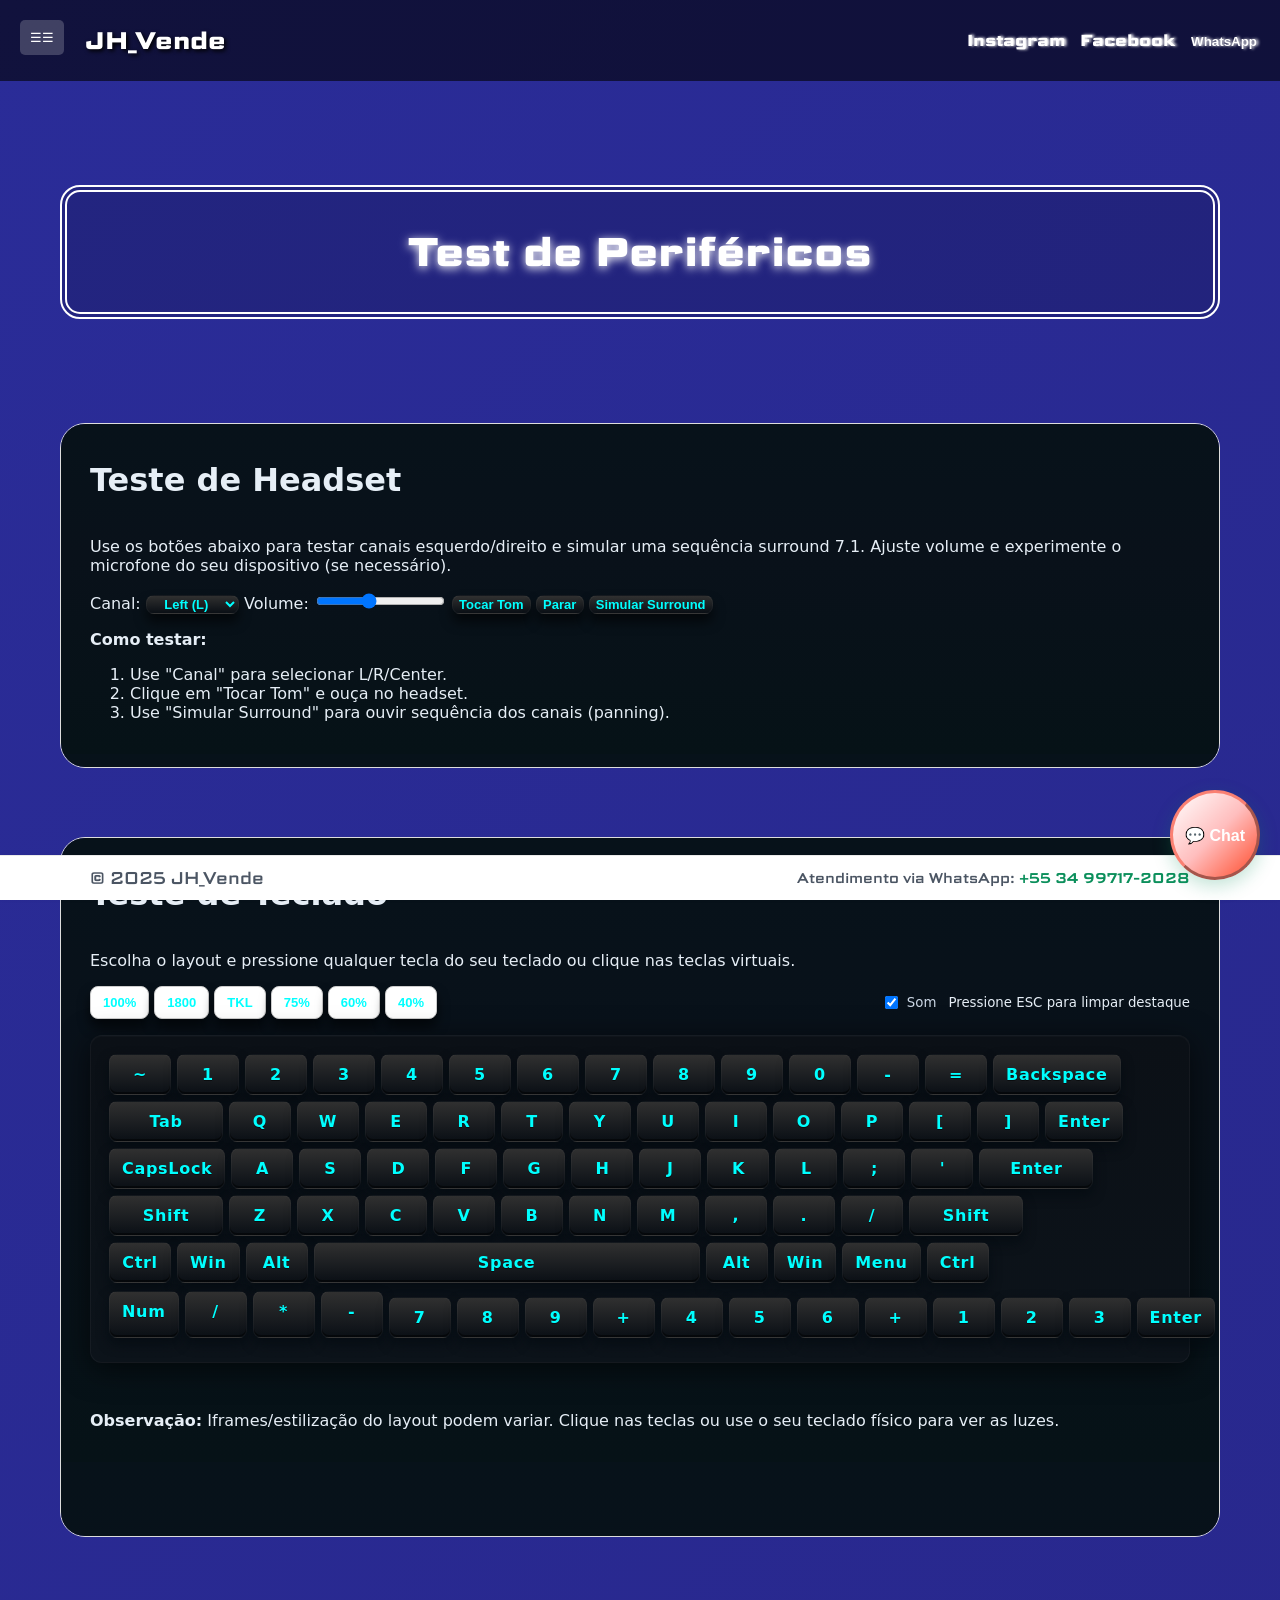
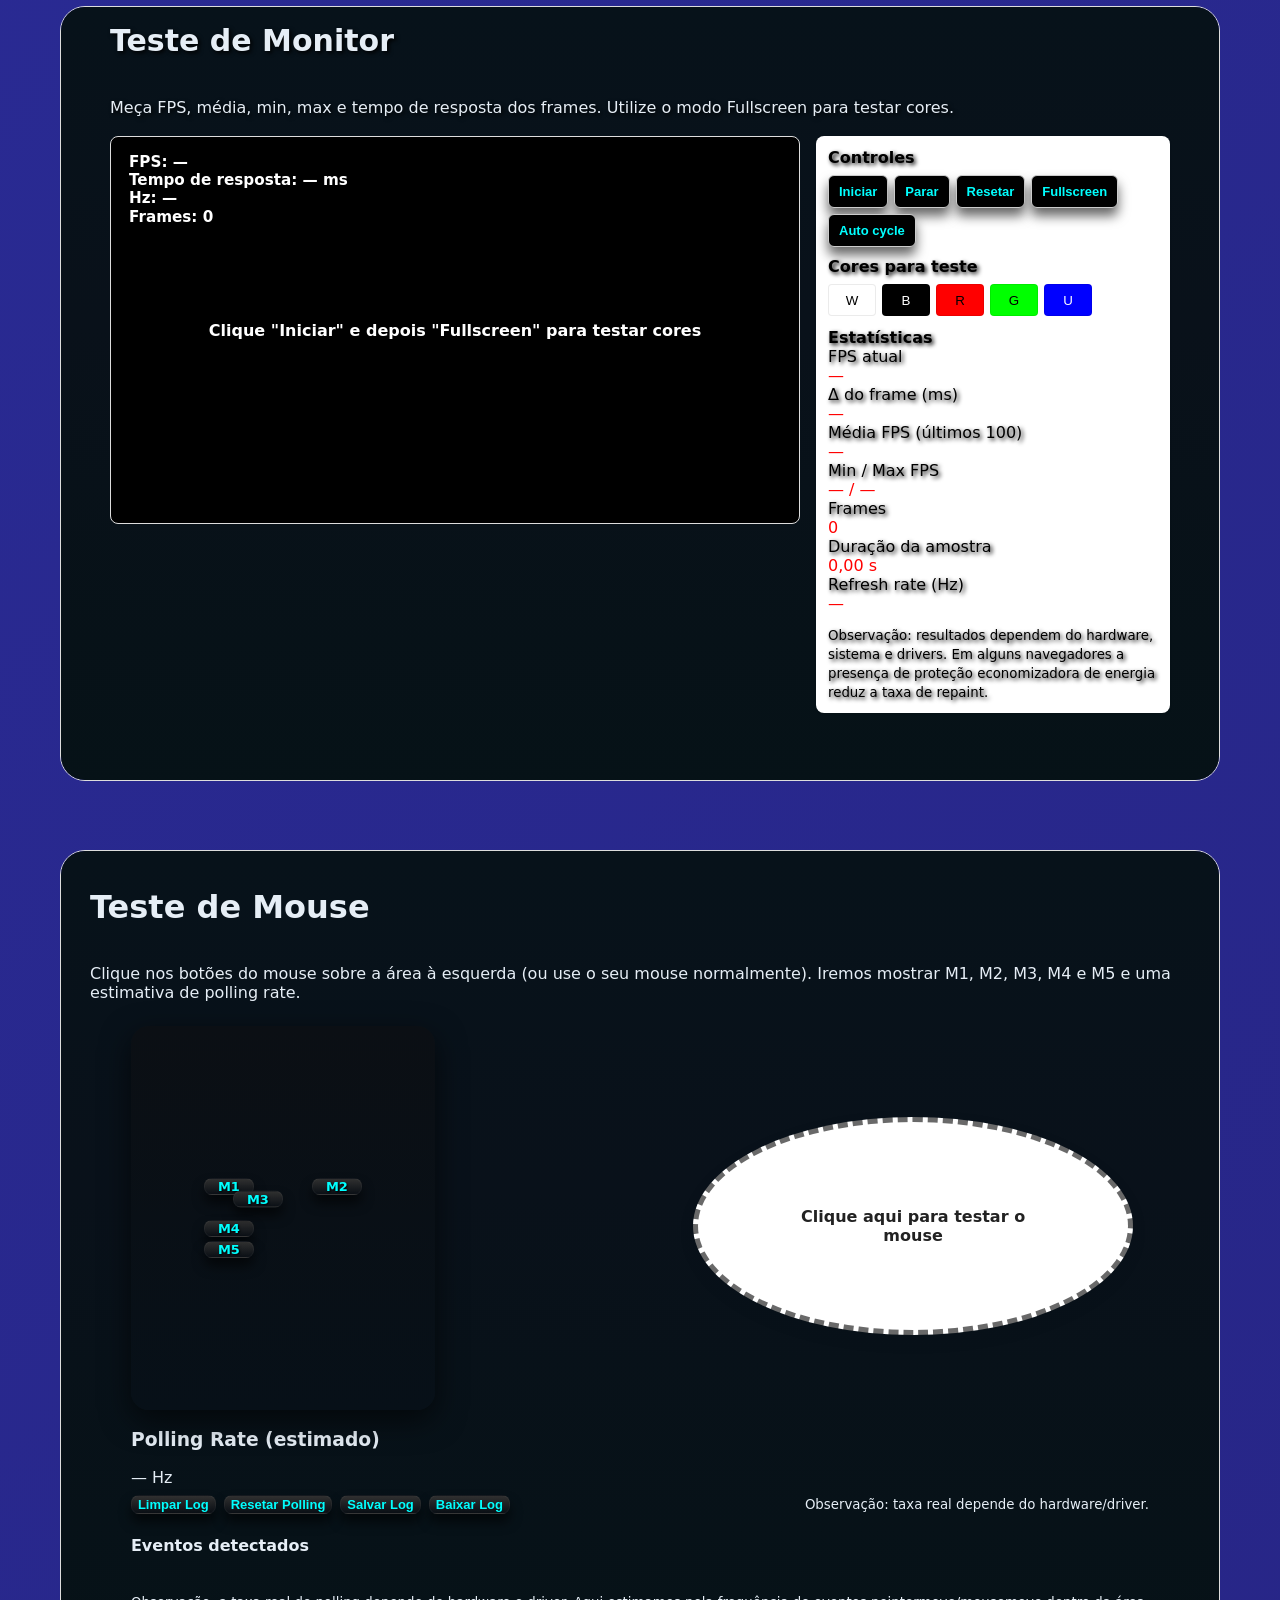
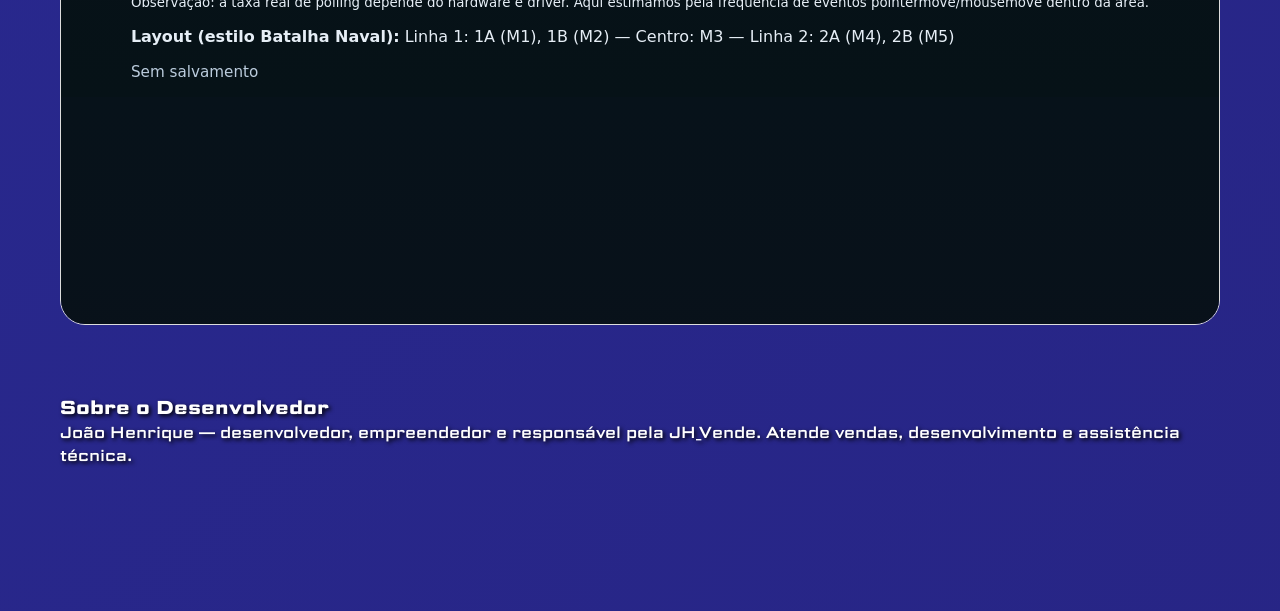
==== HardwareTestPage.html @ 55495785 "Add files via upload" ====
<!DOCTYPE html>
<html lang="pt-BR">
<head>
  <meta charset="UTF-8" />
  <meta name="viewport" content="width=device-width, initial-scale=1" />
  <title>JH_Vende - Serviços</title>
  <link rel="stylesheet" href="styles.css" />
  <link rel="preconnect" href="https://fonts.googleapis.com">
  <link rel="preconnect" href="https://fonts.gstatic.com" crossorigin>
  <link href="https://fonts.googleapis.com/css2?family=Nabla&family=Science+Gothic&display=swap" rel="stylesheet">
</head>

<body>
  <header class="header"> 
    <div class="logo">JH_Vende</div>
    <nav class="socials">
      <a href="https://www.instagram.com/jh_vende/" target="_blank">Instagram</a>
      <a href="https://facebook.com" target="_blank">Facebook</a>
      <button id="whatsappBtn">WhatsApp</button>
    </nav>
  </header>  
  <!-- ========================================================================= -->
  <button id="toggleSidebar" class="toggle">☰☰</button>

  <nav id="sidebar" class="sidebar">
    <ul>
      <li><a href="index.html">&#127911 Catálogo de Produtos</a></li>
      <li><a href="HardwareTestPage.html">&#128260 Recarregar Página</a></li>
    </ul>
  </nav>
  <!-- ========================================================================= -->
  <main class="container">
    <section aria-label="Redes sociais">
          <br><br>
          <h1 class="h1Title">Test de Periféricos</h1>
          <br><br>
        <div>
          <iframe 
            class="embed"
            src="headset-test.html" 
            title="Instagram JH_Vende" 
            loading="lazy" 
            sandbox="allow-scripts allow-same-origin allow-popups" 
            style="width:100%;height:345px;border:1px solid #ddd;">
          </iframe>
          <br><br><br>  
        </div>

        <div>
          <iframe 
            class="embed"
            src="keyboard-test.html" 
            title="Facebook João Henrique" 
            loading="lazy" 
            sandbox="allow-scripts allow-same-origin allow-popups" 
            style="width:100%;height:700px;border:1px solid #ddd;">
         </iframe>
          <br><br><br>  
        </div>

        <div>
          <iframe
            class="embed"
            src="monitor-test.html" 
            title="Twitter JH_Vende" 
            loading="lazy" 
            sandbox="allow-scripts allow-same-origin allow-popups" 
            style="width:100%;height:775px;border:1px solid #ddd; padding-bottom: auto;">
          </iframe>
        <br><br><br>  
        </div>

        <div>
          <iframe
            class="embed"
            src="mouse-test.html" 
            title="Twitter JH_Vende" 
            loading="lazy" 
            sandbox="allow-scripts allow-same-origin allow-popups" 
            style="width:100%;height:1075px;border:1px solid #ddd; padding-bottom: auto;">
          </iframe>
        <br><br><br>  
        </div>
              
      </div>
    </section>

    <section id="sobre" class="about">
      <h3>Sobre o Desenvolvedor</h3>
      <p>João Henrique — desenvolvedor, empreendedor e responsável pela JH_Vende. Atende vendas, desenvolvimento e assistência técnica.</p>
      <!-- ...existing profile / conteúdo adicional... -->
    </section>

    <!-- ...existing code (chat widget, modal, footer)... -->
  </main>

  <!-- ...existing code (chat widget, modal, footer)... -->
  <div id="aiChatWidget" class="ai-chat-widget">
    <button id="aiToggleBtn" class="ai-toggle-btn" aria-label="Abrir chat">💬 Chat</button>
    <div id="aiPanel" class="ai-panel" aria-hidden="true">
      <header class="ai-header">
        <strong>Assistente de Serviços</strong>
        <button id="aiCloseBtn" class="ai-close-btn" aria-label="Fechar">×</button>
      </header>
      <div id="aiMessages" class="ai-messages" role="log" aria-live="polite"></div>
      <footer class="ai-footer">
        <input id="aiInput" class="ai-input" type="text" placeholder="Pergunte sobre nossos serviços..." />
        <button id="aiSendBtn" class="ai-send-btn">Enviar</button>
      </footer>
    </div>
  </div>

  <div id="whatsappModal" class="modal">
    <div class="modal-content">
      <span class="close-btn" id="closeModal">&times;</span>
      <h2>Escolha o Contato</h2>
      <a href="https://wa.me/5534997172028" target="_blank" class="option-btn">Telefone Principal</a>
      <a href="https://wa.me/5534997172028" target="_blank" class="option-btn">Suporte de Compras</a>
      <a href="https://wa.me/5534997172028" target="_blank" class="option-btn">Acessoria e Negócios</a>
    </div>
  </div>

  <script src="script.js"></script>
  <footer class="site-footer" role="contentinfo">
    <div class="footer-inner">
      <p>© 2025 JH_Vende</p>
      <small>Atendimento via WhatsApp: <a href="https://wa.me/5534997172028" target="_blank">+55 34 99717-2028</a></small>
    </div>
  </footer>
</body>
</html>
---- styles.css ----
* {
  margin: 0;
  padding: 0;
  box-sizing: border-box;
}
body {
  color: #ffffff;
  text-shadow:black 2px 2px 4px;
  /* fundo animado aplicável a todas as páginas */
  background: linear-gradient(-45deg, #41e9ff, #2bf8ff, #241e72, #2a2c98);
  background-size: 620% 620%;
  animation: gradientBG 10s ease infinite;
  
  /* fonte externa vinda do google fonts */
  font-family: "Science Gothic", sans-serif;
} 
.h1Title{
  text-align: center;
  font-size: 40px;
  margin-top: 5%;
  margin-bottom: 5%;
  font-weight: bold;
  color: red;
  font-size: 40px;
  filter: saturate(0);
  filter: contrast(0);
  text-shadow: #000000 3px 3px 6px;
  animation: pss 2s forwards;
}
@keyframes pss {
  0%    {filter: contrast(0);filter: saturate(0);color: red;font-size: 0px;}
  12.5% {filter: saturate(0.25);color: orange;}
  25%   {filter: contrast(1);filter: saturate(0.50);color: yellow;}
  37.5% {filter: saturate(0.75);color: #0f0;font-size: 50px;rotate: 5deg;border-radius: 105%; border: 2px dotted rgb(0, 255, 255);}
  50%   {filter: saturate(1);color: blue;} 
  62.5% {color: indigo;border: 2px dashed rgb(238, 255, 0);}
  75%   {color: violet;}
  87.5% {color: purple;border: 3px solid rgb(212, 0, 255);}
  100%  {
          filter: contrast(0);
          filter: saturate(1);
          color: white; 
          background-color: rgba(0,0,0,0.15);
          text-shadow: white 0px 2px 10px; 
          border: 7px double rgb(255, 255, 255); 
          padding: 30px;
          border-radius: 20px;
        }
}
.divAvisos{
  text-align: center;
}
.desc{
  font-size: 15px;
  color:rgb(157, 250, 148);
  text-shadow:none;
  font-style: italic;
  border-radius: 10px;
  margin-top: 5%;
  padding:15px;
  margin-bottom: 5%;
  background-color: #1e3c72;
}
@keyframes gradientBG {
  0% {background-position:0% 50%;}
  50% {background-position:100% 50%;}
  100% {background-position:0% 50%;}
}
.header {
  display: flex;
  justify-content: space-between;
  align-items: center;
  padding: 23px;
  background: rgba(0,0,0,0.6);
  width: 100%;
  z-index: -1;
}
.logo {
  margin-left: 5%;
  font-weight: bold;
  font-size: 1.5rem;
  color: rgb(255, 255, 255);
}
.tabbleLis{
  padding: 20px;
  max-width: 200px;
  max-height: 200px;
  vertical-align: middle;
  text-align: center;
}
.tabbleLis2{
  padding: 25px;
  font-family: 'Lucida Sans', 'Lucida Sans Regular', 'Lucida Grande', 'Lucida Sans Unicode', Geneva, Verdana, sans-serif;
  color: red;
  text-shadow: #f1f1f1;
  max-width: 200px;
  max-height: 200px;
  text-align: left;
}
.socials a, .socials button {
  color: #ffffff;
  text-shadow:rgb(255, 255, 255) 2px 0px 3px;
  text-decoration: none;
  margin-left: 10px;
  background: none;
  border: none;
  cursor: pointer;
  font-weight: bold;
}
.toggle {
  position: fixed;
  top: 20px;
  left: 20px;
  background: rgba(255,255,255,0.2);
  color: #fff;
  border: none;
  padding: 10px;
  border-radius: 5px;
  cursor: pointer;
  z-index: 1001;
}
.sidebar {
  position: fixed;
  top: 0;
  left: -220px;
  width: 200px;
  height: 100%;
  background: rgba(0,0,0,0.8);
  transition: left 0.3s ease;
  padding-top: 80px;
}
.sidebar.expanded { left: 0; }
.sidebar ul { list-style: none; }
.sidebar a {
  display: block;
  padding: 12px;
  color: #fff;
  text-decoration: none;
}
.container {
  max-width: 1200px;
  margin:auto;
  padding: 0 20px;
}
.embed{
  border-radius: 25px;
  align-items: center;
  align-content: center;
  justify-content: center;
  display: flex;
  margin: auto;
  padding: auto;
  flex-grow: 3;
  border: 5px outset salmon;
}
.embed:focus{
  box-shadow: 0 0 12px rgba(255, 165, 0, 0.6);
  animation: embedShine 6s infinite;
}
@keyframes embedShine {
  0%  { border: 5px groove salmon;}
  25% { border: 5px groove rgb(255, 25, 0)}
  50% { border: 5px groove rgb(255, 255, 255);}
  75% { border: 5px groove rgb(255, 25, 0);}
  100%{ border: 5px groove salmon;}
}
h1 {
  text-align: center;
  margin-bottom: 40px;
  font-size: 3.5rem;
}
.product-grid {
  display: grid;
  grid-template-columns: repeat(auto-fit, minmax(250px, 1fr));
  gap: 20px;
}

/* Mobile - 1 coluna */
@media (max-width: 480px) {
  .product-grid {
    grid-template-columns: 1fr;
  }
}

/* Tablet - 2 colunas */
@media (min-width: 481px) and (max-width: 768px) {
  .product-grid {
    grid-template-columns: repeat(2, 1fr);
  }
}

/* Desktop pequeno - 3 colunas */
@media (min-width: 769px) and (max-width: 1024px) {
  .product-grid {
    grid-template-columns: repeat(3, 1fr);
  }
}

/* Desktop grande - 4 colunas */
@media (min-width: 1025px) {
  .product-grid {
    grid-template-columns: repeat(4, 1fr);
  }
}

.product-card {
  background: rgba(0,0,0,0.5);
  padding: 20px;
  border-radius: 10px;
  text-align: center;
  transition: transform 0.3s ease;
}
.product-card:hover { transform: translateY(-5px); }
.product-card img {
  width: 100%;
  height: auto;
  border-radius: 8px;
  margin-bottom: 15px;
}
.price { color: #0f0; font-weight: bold; text-shadow: #25d366 0px 0px 7px; }
.modal {
  display: none;
  position: fixed;
  top: 0; left: 0;
  width: 100%; height: 100%;
  background: rgba(0,0,0,0.6);
  justify-content: center;
  align-items: center;
}
.modal-content {
  background: #fff;
  color: #000;
  padding: 20px;
  border-radius: 10px;
  text-align: center;
  max-width: 320px;
  width: 90%;
}
.close-btn {
  position: absolute;
  right: 20px;
  top: 20px;
  cursor: pointer;
  font-size: 24px;
}
.option-btn {
  display: block;
  margin: 12px 0;
  padding: 10px;
  background: #313f39b0;
  color: #fff;
  border-radius: 6px;
  text-decoration: none;
}
@media (max-width: 600px) {
  .socials a, .socials button { margin-left: 10px; font-size: 0.9rem; }
  .logo { font-size: 1.2rem; }
}

/* Chat widget styles */
/* Widget container kept but made inert for positioning */
.ai-chat-widget {
  /* keep container but remove its offset so toggle/panel use fixed coords */
  position: fixed;
  right: 0;
  bottom: 0;
  z-index: 9999;
  font-family: system-ui, sans-serif;
}

/* Toggle button: manter na posição desejada (canto inferior direito) */
.ai-toggle-btn {
  position: fixed;
  right: 20px;
  bottom: 20px;
  width:90px;
  height:90px;
  border-radius:50%;
  color:white;
  border:3px outset salmon;
  box-shadow:0 6px 18px rgba(11,143,91,.25);
  cursor:pointer;
  font-weight:700;
  font-size:16px;
  background: linear-gradient(-45deg, #ff416c, #ff4b2b, #ffbebe, #ffffff);
  background-size: 150% 150%;
  animation: gradientBG 5s ease infinite;
  transition: opacity .18s ease, transform .18s ease; /* adicionado */
}

/* substituir comportamento abrupto por transição suave */
.ai-toggle-btn.hidden {
  opacity: 0;
  transform: scale(0.92);
  pointer-events: none;
}

.ai-panel {
  position: fixed;
  right: 20px;
  bottom: calc(var(--footer-height) + 24px); /* acima do footer */
  width: 320px;
  max-width: 92vw;
  height: 420px;
  background: #fff;
  border-radius:12px;
  box-shadow:0 10px 30px rgba(0,0,0,.2);
  display:flex;
  flex-direction:column;
  overflow:hidden;
  transform:translateY(10px);
  opacity:0;
  pointer-events:none;
  transition: all .18s ease;
  z-index: 10000; /* acima do toggle */
}

/* Quando aberto */
.ai-panel.open {
  transform: translateY(0);
  opacity: 1;
  pointer-events: auto;
}

/* Em telas pequenas, desloca o painel para cima do botão e aumenta bottom */
@media (max-width: 640px) {
  .ai-panel {
    right: 12px;
    left: 12px;
    bottom: calc(var(--footer-height) + 12px);
    width: auto;
    height: 420px;
    max-width: calc(100% - 24px);
  }
  .ai-toggle-btn {
    right: 14px;
    bottom: 14px;
    width:72px;
    height:72px;
    font-size:14px;
  }
}

.ai-panel {
  width:320px; max-width:92vw; height:420px; background:#fff; border-radius:12px; box-shadow:0 10px 30px rgba(0,0,0,.2);
  display:flex; flex-direction:column; overflow:hidden; margin-bottom:8px; transform:translateY(10px); opacity:0; pointer-events:none;
  transition:all .18s ease;
}
.ai-panel.open { transform:translateY(0); opacity:1; pointer-events:auto; }

.ai-header { background:red;color:#fff;padding:10px 12px; display:flex; justify-content:space-between; align-items:center; }
.ai-close-btn { background:transparent;border:none;color:white;font-size:20px;cursor:pointer;line-height:1; }

.ai-messages { padding:12px; flex:1; overflow:auto; background:linear-gradient(180deg,#fafafa,#fff); }
.ai-footer { display:flex; gap:8px; padding:10px; border-top:1px solid #eee; }
.ai-input { flex:1; padding:8px 10px; border:1px solid #ddd; border-radius:8px; font-size:14px; }
.ai-send-btn { background:red;color:#fff;border:none;padding:8px 12px;border-radius:8px;cursor:pointer; }

.ai-msg { display:flex; align-items:flex-end; gap:8px; width:100%; margin-bottom:10px; }
.ai-msg.user { justify-content:flex-end; }
.ai-msg.bot { justify-content:flex-start; }
.ai-avatar {
  width:36px;
  height:36px;
  border-radius:50%;
  object-fit:cover;
  box-shadow:0 1px 3px rgba(0,0,0,.12);
  flex-shrink:0;
}

/* Mensagens: mantém o estilo existente, mas garante alinhamento */
.ai-msg-text {
  max-width:78%;
  padding:8px 10px;
  border-radius:10px;
  font-size:13px;
  line-height:1.3;
}

/* Balões bot / usuário (cores) */
.ai-msg.bot .ai-msg-text { background:#f1f1f1; color:#222; border-bottom-left-radius:2px; }
.ai-msg.user .ai-msg-text { background:#0b8f5b; color:#fff; border-bottom-right-radius:2px; }

/* Remover avatar do usuário se necessário (mantém bolha apenas à direita) */
.ai-msg.user .ai-avatar { display:none; }

/* Ajustes em telas pequenas */
@media (max-width:420px) {
  .ai-avatar { width:32px; height:32px; }
  .ai-msg-text { font-size:13px; }
}

/* Footer — fixo limpo e responsivo */
:root {
  --footer-height: 72px;
  --footer-bg: #ffffff;
  --footer-border: #eaeaea;
  --footer-text: #4b5563;
  --footer-accent: #0b8f5b;
}

.site-footer {
  position: fixed;
  left: 0;
  text-shadow: none;
  right: 0;
  bottom: 0;
  height: 5%;
  background: var(--footer-bg);
  border-top: 1px solid var(--footer-border);
  z-index: 999;
  display: flex;
  align-items: center;
  box-shadow: 0 -1px 6px rgba(0,0,0,0.04);
  padding: 0 16px;
}

/* Ajuste interno para manter alinhamento e largura */
.site-footer .footer-inner {
  width: 100%;
  max-width: 1100px;
  margin: 0 auto;
  display: flex;
  justify-content: space-between;
  align-items: center;
  gap: 12px;
  color: var(--footer-text);
  font-size: 17px;
}
.site-footer .footer-inner p, .site-footer .footer-inner small {
  margin: 0;
}
.site-footer .footer-inner a {
  color: var(--footer-accent);
  text-decoration: none;
  font-weight: 500;
}

/* Espaçamento inferior do conteúdo para o footer fixo.
   Usa safe-area-inset para dispositivos com notch/gestures. */
body, .container {
  padding-bottom: calc(var(--footer-height) + env(safe-area-inset-bottom, 0px));
}

/* Responsividade: empilha conteúdo do footer em telas pequenas */
@media (max-width: 640px) {
  :root { --footer-height: 96px; }
  .site-footer {
    height: var(--footer-height);
    padding: 8px 12px;
  }
  .site-footer .footer-inner {
    flex-direction: column;
    text-align: center;
    gap: 6px;
  }
  body, .container {
    padding-bottom: calc(var(--footer-height) + env(safe-area-inset-bottom, 0px));
  }
 
}
/*// Glow Border Animation //*/

.animated-border-box, .animated-border-box-glow{
  max-height: 200px;
  max-width: 250px;
  height: 100%;
  width: 100%;
  position: absolute;
  overflow: hidden; 
  z-index: 0;
  /* Border Radius */
  border-radius: 10px;
}

.animated-border-box-glow{
  overflow: hidden;
  /* Glow Blur */
  filter: blur(20px);
}

.animated-border-box:before, .animated-border-box-glow:before {
  content: '';
  z-index: -2;
  text-align: center;
  top: 50%;
  left: 50%;
  transform: translate(-50%, -50%) rotate(0deg);
  position: absolute;
  width: 99999px;
  height: 99999px;
  background-repeat: no-repeat;
  background-position: 0 0;
  /*border color, change middle color*/
  background-image: conic-gradient(rgba(0,0,0,0), #1976ed, rgba(0,0,0,0) 25%);
  /* change speed here */
  animation: rotate 4s linear infinite;
}

.animated-border-box:after {
  content: '';
  position: absolute;
  z-index: -1;
  /* border width */
  left: 5px;
  top: 5px;
  /* double the px from the border width left */
  width: calc(100% - 10px);
  height: calc(100% - 10px);
  /*bg color*/
  background: #292a2e;
  /*box border radius*/
  border-radius: 7px;
}

@keyframes rotate {
  100% {
    transform: translate(-50%, -50%) rotate(1turn);
  }
}
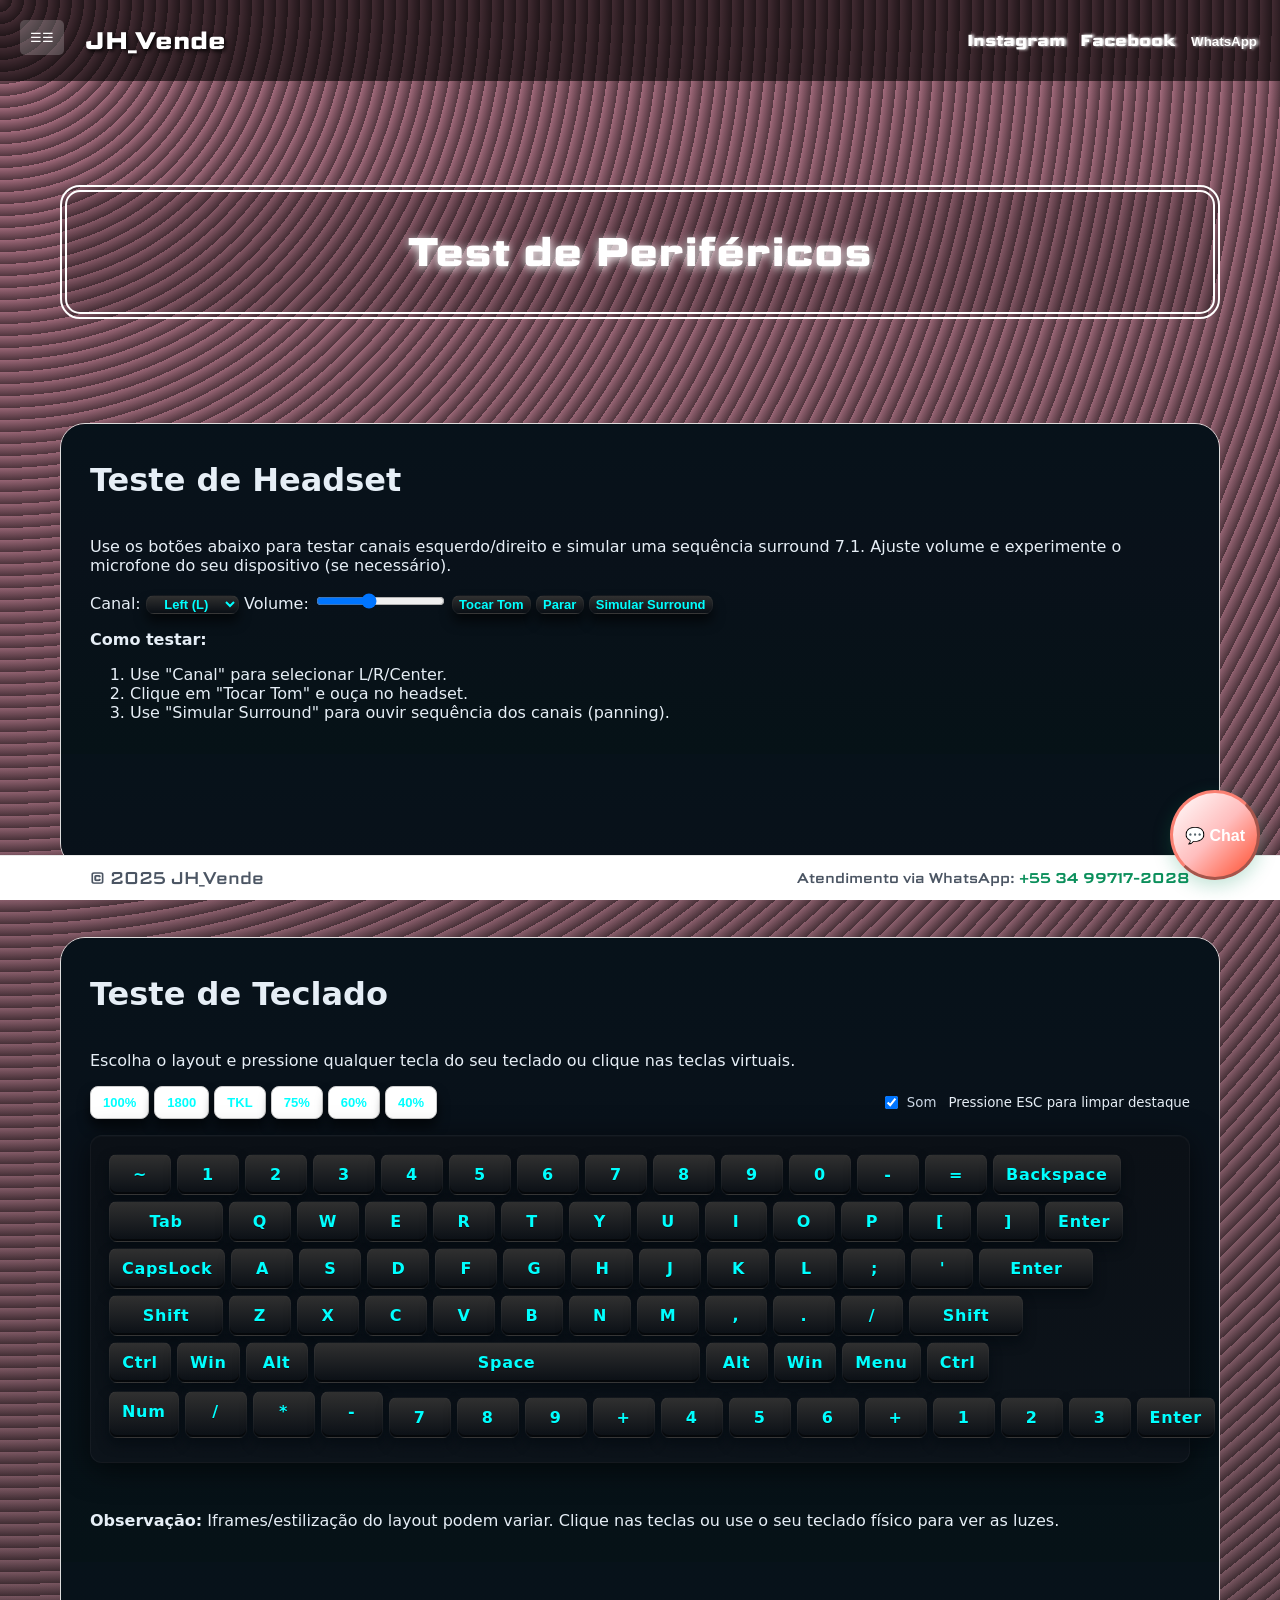
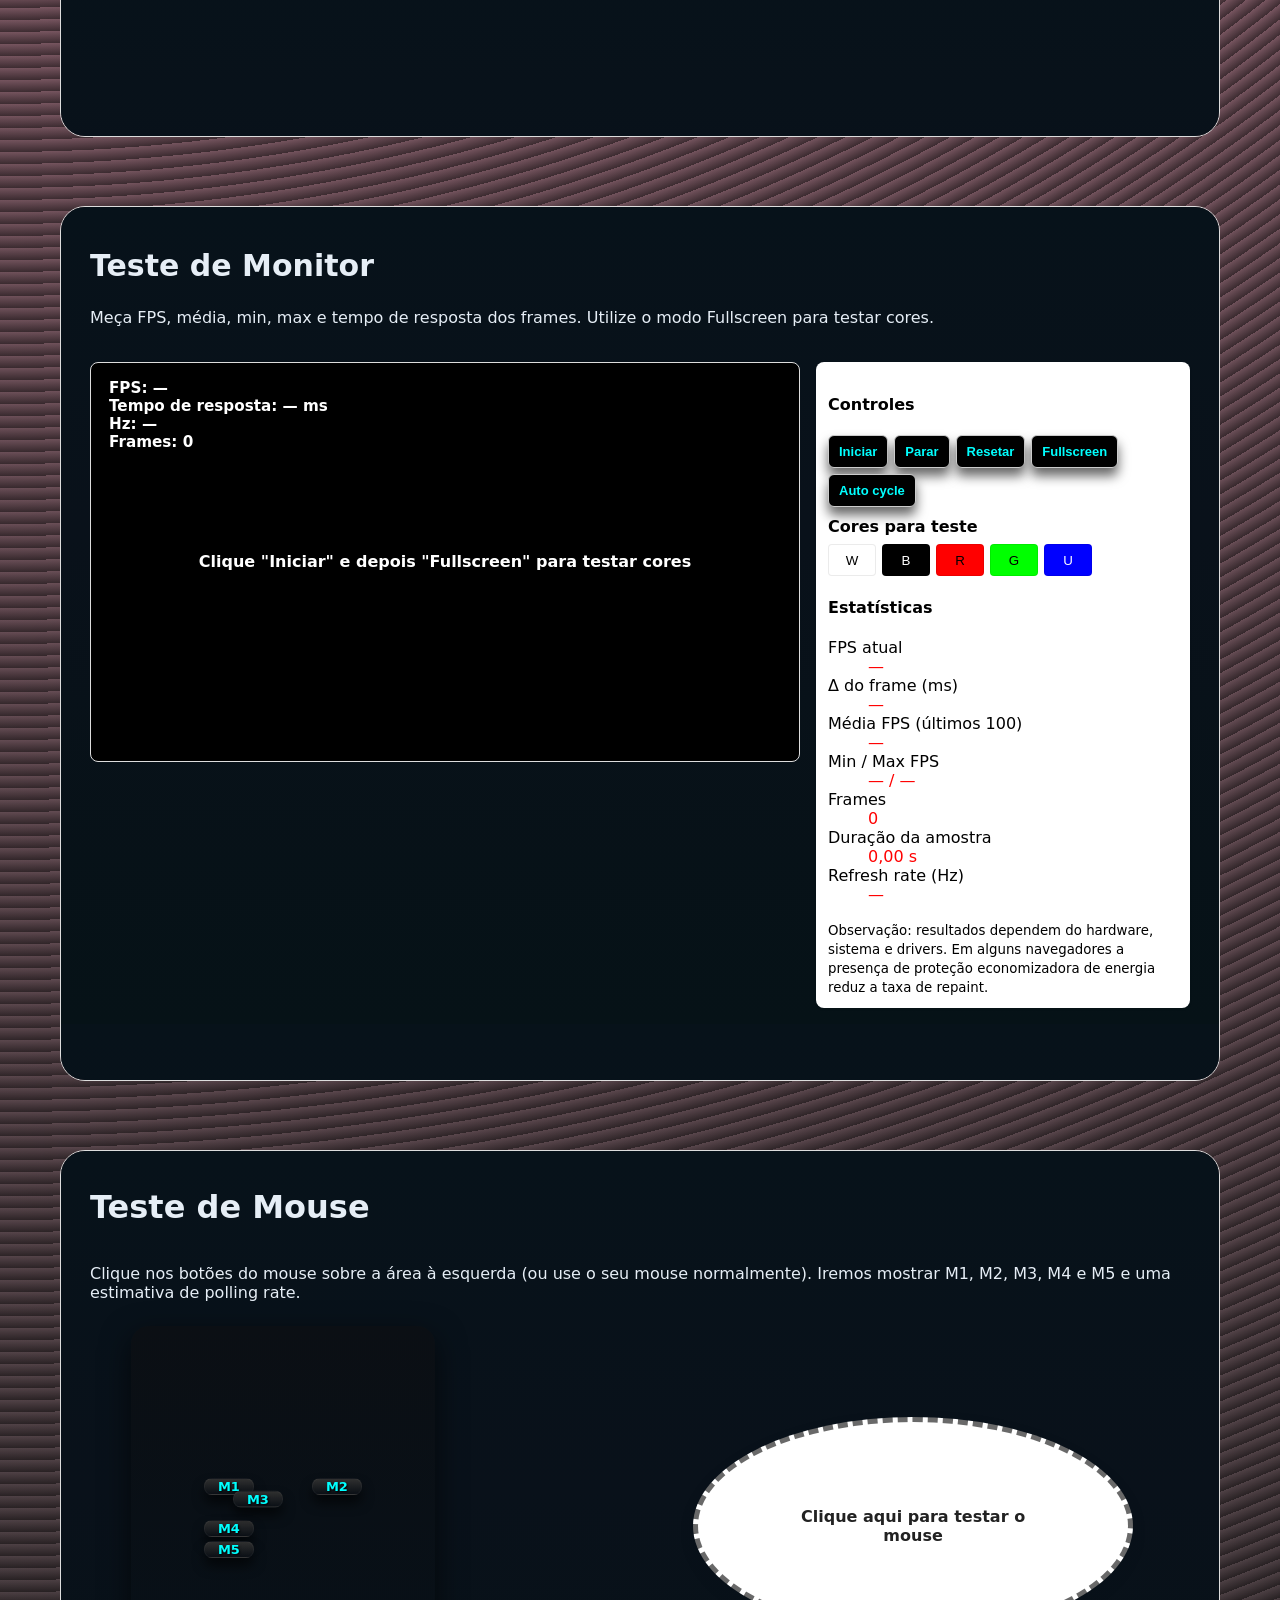
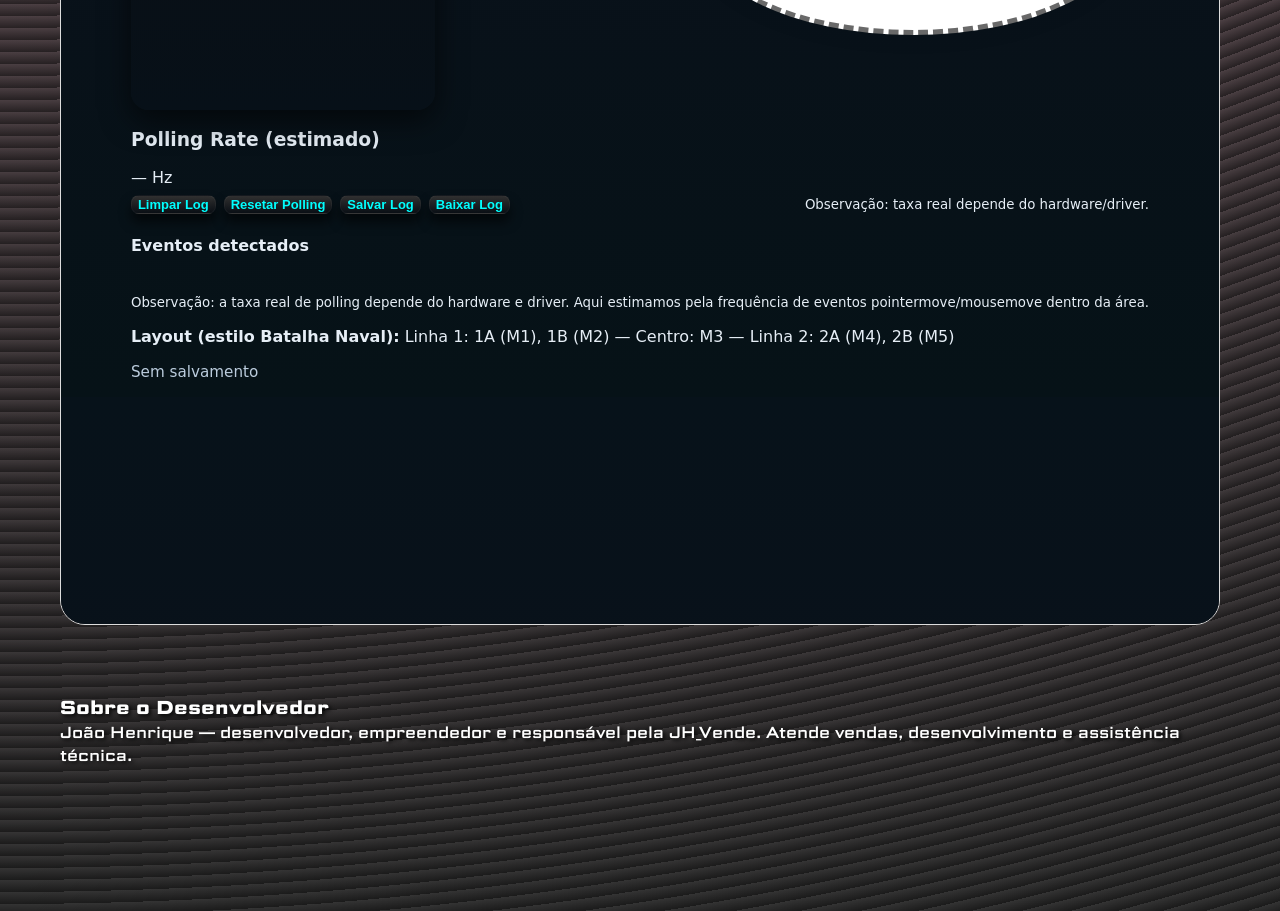
==== commit 93292d81: "Add files via upload" ====
--- a/HardwareTestPage.html
+++ b/HardwareTestPage.html
@@ -32,16 +32,16 @@
   <main class="container">
     <section aria-label="Redes sociais">
           <br><br>
-          <h1 class="h1Title">Test de Periféricos</h1>
+            <h1 class="h1Title">Test de Periféricos</h1>
           <br><br>
         <div>
           <iframe 
             class="embed"
             src="headset-test.html" 
-            title="Instagram JH_Vende" 
+            title="headset-test" 
             loading="lazy" 
             sandbox="allow-scripts allow-same-origin allow-popups" 
-            style="width:100%;height:345px;border:1px solid #ddd;">
+            style="width:100%;height:445px;border:1px solid #ddd;">
           </iframe>
           <br><br><br>  
         </div>
@@ -50,10 +50,10 @@
           <iframe 
             class="embed"
             src="keyboard-test.html" 
-            title="Facebook João Henrique" 
+            title="keyboard-test" 
             loading="lazy" 
             sandbox="allow-scripts allow-same-origin allow-popups" 
-            style="width:100%;height:700px;border:1px solid #ddd;">
+            style="width:100%;height:800px;border:1px solid #ddd;">
          </iframe>
           <br><br><br>  
         </div>
@@ -62,10 +62,10 @@
           <iframe
             class="embed"
             src="monitor-test.html" 
-            title="Twitter JH_Vende" 
+            title="monitor-test" 
             loading="lazy" 
             sandbox="allow-scripts allow-same-origin allow-popups" 
-            style="width:100%;height:775px;border:1px solid #ddd; padding-bottom: auto;">
+            style="width:100%;height:875px;border:1px solid #ddd; padding-bottom: auto;">
           </iframe>
         <br><br><br>  
         </div>
@@ -74,7 +74,7 @@
           <iframe
             class="embed"
             src="mouse-test.html" 
-            title="Twitter JH_Vende" 
+            title="mouse-test" 
             loading="lazy" 
             sandbox="allow-scripts allow-same-origin allow-popups" 
             style="width:100%;height:1075px;border:1px solid #ddd; padding-bottom: auto;">
--- a/styles.css
+++ b/styles.css
@@ -5,15 +5,69 @@
 }
 body {
   color: #ffffff;
-  text-shadow:black 2px 2px 4px;
-  /* fundo animado aplicável a todas as páginas */
+  text-shadow:rgb(0, 0, 0) 2px 2px 4px;
+  /* fundo animado aplicável a todas as páginas
   background: linear-gradient(-45deg, #41e9ff, #2bf8ff, #241e72, #2a2c98);
   background-size: 620% 620%;
-  animation: gradientBG 10s ease infinite;
-  
+  animation: gradientBG 10s ease infinite; */
   /* fonte externa vinda do google fonts */
+  background-color: #f4a0ba;
+  opacity: 1;
+  background-image:  repeating-radial-gradient( circle at 0 0, transparent 0, rgba(0, 0, 0, 0.479) 12px ), repeating-linear-gradient( #00000055, #333333 );
+  /* Tipo da letra */
   font-family: "Science Gothic", sans-serif;
+  animation: animBody 80s linear infinite;
 } 
+@keyframes animBody {
+  0% { 
+    background-color: black;
+  }
+  10% { 
+      background-color: rgb(0, 255, 191);
+  }
+  50% {
+      background-color: red;
+  }
+  90% { 
+    background-color: rgb(140, 0, 255);
+  }
+  100%{
+    background-color: black;
+  }
+}
+.bodyPichau{
+  color: #ffffff;
+  text-shadow:rgb(0, 0, 0) 2px 2px 4px;
+  /* fundo animado aplicável a todas as páginas
+  background: linear-gradient(-45deg, #41e9ff, #2bf8ff, #241e72, #2a2c98);
+  background-size: 620% 620%;
+  animation: gradientBG 10s ease infinite; */
+  /* fonte externa vinda do google fonts */
+  background-color: #f4a0ba;
+  opacity: 1;
+  background-image:  repeating-radial-gradient( circle at 0 0, transparent 0, rgba(0, 0, 0, 0.479) 12px ), repeating-linear-gradient( #00000055, #333333 );
+  /* Tipo da letra */
+  font-family: "Science Gothic", sans-serif;
+  animation: rotaateBg 80s linear infinite;
+}
+/* 
+
+background-image: url("data:image/svg+xml,
+<svg id='patternId' 
+  width='100%' 
+  height='100%' 
+  xmlns='http://www.w3.org/2000/svg'>
+<defs>
+  <pattern id='a' patternUnits='userSpaceOnUse' width='35.584' height='30.585' patternTransform='scale(2) rotate(140)'><rect x='0' y='0' width='100%' height='100%' fill='hsla(42,93.4%,64.3%,1)'/><path d='M36.908 9.243c-5.014 0-7.266 3.575-7.266 7.117 0 3.376 2.45 5.726 5.959 5.726 1.307 0 2.45-.463 3.244-1.307.744-.811 1.125-1.903 1.042-3.095-.066-.811-.546-1.655-1.274-2.185-.596-.447-1.639-.894-3.162-.546-.48.1-.778.58-.662 1.06.1.48.58.777 1.06.661.695-.149 1.274-.066 1.705.249.364.265.546.645.562.893.05.679-.165 1.308-.579 1.755-.446.48-1.125.744-1.936.744-2.55 0-4.188-1.538-4.188-3.938 0-2.466 1.44-5.347 5.495-5.347 2.897 0 6.008 1.888 6.388 6.058.166 1.804.067 5.147-2.598 7.034a.868.868 0 00-.142.122c-1.311.783-2.87 1.301-4.972 1.301-4.088 0-6.123-1.952-8.275-4.021-2.317-2.218-4.7-4.518-9.517-4.518-4.094 0-6.439 1.676-8.479 3.545.227-1.102.289-2.307.17-3.596-.496-5.263-4.567-7.662-8.159-7.662-5.015 0-7.265 3.574-7.265 7.116 0 3.377 2.45 5.727 5.958 5.727 1.307 0 2.449-.463 3.243-1.308.745-.81 1.126-1.903 1.043-3.095-.066-.81-.546-1.654-1.274-2.184-.596-.447-1.639-.894-3.161-.546-.48.1-.778.58-.662 1.06.099.48.579.777 1.059.66.695-.148 1.275-.065 1.705.25.364.264.546.645.563.893.05.679-.166 1.307-.58 1.754-.447.48-1.125.745-1.936.745-2.549 0-4.188-1.539-4.188-3.939 0-2.466 1.44-5.345 5.495-5.345 2.897 0 6.008 1.87 6.389 6.057.163 1.781.064 5.06-2.504 6.96-1.36.864-2.978 1.447-5.209 1.447-4.088 0-6.124-1.952-8.275-4.021-2.317-2.218-4.7-4.518-9.516-4.518v1.787c4.088 0 6.123 1.953 8.275 4.022 2.317 2.218 4.7 4.518 9.516 4.518 4.8 0 7.2-2.3 9.517-4.518 2.151-2.069 4.187-4.022 8.275-4.022s6.124 1.953 8.275 4.022c2.318 2.218 4.701 4.518 9.517 4.518 4.8 0 7.2-2.3 9.516-4.518 2.152-2.069 4.188-4.022 8.276-4.022s6.123 1.953 8.275 4.022c2.317 2.218 4.7 4.518 9.517 4.518v-1.788c-4.088 0-6.124-1.952-8.275-4.021-2.318-2.218-4.701-4.518-9.517-4.518-4.103 0-6.45 1.683-8.492 3.556.237-1.118.304-2.343.184-3.656-.497-5.263-4.568-7.663-8.16-7.663z'  stroke-width='1' stroke='none' fill='hsla(21,89.2%,56.3%,1)'/><path d='M23.42 41.086a.896.896 0 01-.729-.38.883.883 0 01.215-1.242c2.665-1.887 2.764-5.23 2.599-7.034-.38-4.187-3.492-6.058-6.389-6.058-4.055 0-5.495 2.88-5.495 5.346 0 2.4 1.639 3.94 4.188 3.94.81 0 1.49-.265 1.936-.745.414-.447.63-1.076.58-1.755-.017-.248-.2-.629-.547-.893-.43-.315-1.026-.398-1.704-.249a.868.868 0 01-1.06-.662.868.868 0 01.662-1.059c1.523-.348 2.566.1 3.161.546.729.53 1.209 1.374 1.275 2.185.083 1.191-.298 2.284-1.043 3.095-.794.844-1.936 1.307-3.244 1.307-3.508 0-5.958-2.35-5.958-5.726 0-3.542 2.25-7.117 7.266-7.117 3.591 0 7.663 2.4 8.16 7.663.347 3.79-.828 6.868-3.344 8.656a.824.824 0 01-.53.182zm0-30.585a.896.896 0 01-.729-.38.883.883 0 01.215-1.242c2.665-1.887 2.764-5.23 2.599-7.034-.381-4.187-3.493-6.058-6.389-6.058-4.055 0-5.495 2.88-5.495 5.346 0 2.4 1.639 3.94 4.188 3.94.81 0 1.49-.266 1.936-.746.414-.446.629-1.075.58-1.754-.017-.248-.2-.629-.547-.894-.43-.314-1.026-.397-1.705-.248A.868.868 0 0117.014.77a.868.868 0 01.662-1.06c1.523-.347 2.566.1 3.161.547.729.53 1.209 1.374 1.275 2.185.083 1.191-.298 2.284-1.043 3.095-.794.844-1.936 1.307-3.244 1.307-3.508 0-5.958-2.35-5.958-5.726 0-3.542 2.25-7.117 7.266-7.117 3.591 0 7.663 2.4 8.16 7.663.347 3.79-.828 6.868-3.344 8.656a.824.824 0 01-.53.182zm29.956 1.572c-4.8 0-7.2-2.3-9.517-4.518-2.151-2.069-4.187-4.022-8.275-4.022S29.46 5.486 27.31 7.555c-2.317 2.218-4.7 4.518-9.517 4.518-4.8 0-7.2-2.3-9.516-4.518C6.124 5.486 4.088 3.533 0 3.533s-6.124 1.953-8.275 4.022c-2.317 2.218-4.7 4.518-9.517 4.518-4.8 0-7.2-2.3-9.516-4.518-2.152-2.069-4.188-4.022-8.276-4.022V1.746c4.8 0 7.2 2.3 9.517 4.518 2.152 2.069 4.187 4.022 8.275 4.022s6.124-1.953 8.276-4.022C-7.2 4.046-4.816 1.746 0 1.746c4.8 0 7.2 2.3 9.517 4.518 2.151 2.069 4.187 4.022 8.275 4.022s6.124-1.953 8.275-4.022c2.318-2.218 4.7-4.518 9.517-4.518 4.8 0 7.2 2.3 9.517 4.518 2.151 2.069 4.187 4.022 8.275 4.022s6.124-1.953 8.275-4.022c2.317-2.218 4.7-4.518 9.517-4.518v1.787c-4.088 0-6.124 1.953-8.275 4.022-2.317 2.234-4.717 4.518-9.517 4.518z'  stroke-width='1' stroke='none' fill='hsla(20,93.6%,63.3%,1)'/>
+  </pattern>
+</defs>
+<rect width='800%' 
+  height='800%' 
+  transform='translate(-54,-12)' 
+  fill='url(%23a)'/>
+</svg>")
+
+*/
 .h1Title{
   text-align: center;
   font-size: 40px;
@@ -24,18 +78,27 @@
   font-size: 40px;
   filter: saturate(0);
   filter: contrast(0);
-  text-shadow: #000000 3px 3px 6px;
-  animation: pss 2s forwards;
+  animation: pss 4s forwards;
 }
 @keyframes pss {
-  0%    {filter: contrast(0);filter: saturate(0);color: red;font-size: 0px;}
-  12.5% {filter: saturate(0.25);color: orange;}
-  25%   {filter: contrast(1);filter: saturate(0.50);color: yellow;}
-  37.5% {filter: saturate(0.75);color: #0f0;font-size: 50px;rotate: 5deg;border-radius: 105%; border: 2px dotted rgb(0, 255, 255);}
-  50%   {filter: saturate(1);color: blue;} 
-  62.5% {color: indigo;border: 2px dashed rgb(238, 255, 0);}
-  75%   {color: violet;}
-  87.5% {color: purple;border: 3px solid rgb(212, 0, 255);}
+  0%    {filter: contrast(0);filter: saturate(0);color: red;font-size: 0px; text-shadow: red 0px 2px 10px;}
+  12.5% {filter: saturate(0.25);color: orange;text-shadow: orange 0px 2px 10px;}
+  25%   {filter: contrast(1);filter: saturate(0.50);color: yellow;text-shadow: yellow 0px 2px 10px;}
+  37.5% {
+          filter: saturate(0.75);
+          color: #0f0; 
+          text-shadow: #0f0 0px 2px 10px;
+          font-size: 50px;
+          rotate: 5deg;
+          border-radius: 105%; 
+          border: 5px dotted rgb(0, 255, 255);
+          border-inline-color: red;
+          border-inline-end-color:blue ;
+        }
+  50%   {filter: saturate(1);color: blue;text-shadow: blue 0px 2px 10px;} 
+  62.5% {color: indigo; text-shadow: indigo 0px 2px 10px; border: 2px dashed rgb(238, 255, 0);}
+  75%   {color: violet; text-shadow: violet 0px 2px 10px;}
+  87.5% {color: purple; text-shadow: purple 0px 2px 10px; border: 5px solid rgb(212, 0, 255);}
   100%  {
           filter: contrast(0);
           filter: saturate(1);
@@ -52,14 +115,32 @@
 }
 .desc{
   font-size: 15px;
-  color:rgb(157, 250, 148);
-  text-shadow:none;
+  color:rgb(0, 255, 76);
+  text-shadow: none;
   font-style: italic;
+  text-shadow: 0px 0px 3px black;
   border-radius: 10px;
   margin-top: 5%;
   padding:15px;
   margin-bottom: 5%;
-  background-color: #1e3c72;
+  font-weight: bold;
+  font-size: larger;
+  animation: embedShine 6s infinite;
+  background-color: #cdb200;
+  opacity: 1;
+  background-image:  linear-gradient(30deg, #fffb02 12%, transparent 12.5%, transparent 87%, #fffb02 87.5%, #fffb02), linear-gradient(150deg, #fffb02 12%, transparent 12.5%, transparent 87%, #fffb02 87.5%, #fffb02), linear-gradient(30deg, #fffb02 12%, transparent 12.5%, transparent 87%, #fffb02 87.5%, #fffb02), linear-gradient(150deg, #fffb02 12%, transparent 12.5%, transparent 87%, #fffb02 87.5%, #fffb02), linear-gradient(60deg, #fffb0277 25%, transparent 25.5%, transparent 75%, #fffb0277 75%, #fffb0277), linear-gradient(60deg, #fffb0277 25%, transparent 25.5%, transparent 75%, #fffb0277 75%, #fffb0277);
+  background-size: 80px 140px;
+  background-position: 0 0, 0 0, 40px 70px, 40px 70px, 0 0, 40px 70px;
+}
+.desc:hover{
+  background-color: #ffdd00;
+  opacity: 1;
+  background-image:  linear-gradient(30deg, #fffb02 12%, transparent 12.5%, transparent 87%, #fffb02 87.5%, #fffb02), linear-gradient(150deg, #fffb02 12%, transparent 12.5%, transparent 87%, #fffb02 87.5%, #fffb02), linear-gradient(30deg, #fffb02 12%, transparent 12.5%, transparent 87%, #fffb02 87.5%, #fffb02), linear-gradient(150deg, #fffb02 12%, transparent 12.5%, transparent 87%, #fffb02 87.5%, #fffb02), linear-gradient(60deg, #fffb0277 25%, transparent 25.5%, transparent 75%, #fffb0277 75%, #fffb0277), linear-gradient(60deg, #fffb0277 25%, transparent 25.5%, transparent 75%, #fffb0277 75%, #fffb0277);
+  background-size: 80px 140px;
+  background-position: 0 0, 0 0, 40px 70px, 40px 70px, 0 0, 40px 70px;
+}
+.desc:active{
+  background: #ffdc00;
 }
 @keyframes gradientBG {
   0% {background-position:0% 50%;}
@@ -158,11 +239,11 @@
   animation: embedShine 6s infinite;
 }
 @keyframes embedShine {
-  0%  { border: 5px groove salmon;}
-  25% { border: 5px groove rgb(255, 25, 0)}
+  0%  { border: 5px groove rgb(250, 248, 114);}
+  25% { border: 5px groove rgb(0, 255, 34)}
   50% { border: 5px groove rgb(255, 255, 255);}
-  75% { border: 5px groove rgb(255, 25, 0);}
-  100%{ border: 5px groove salmon;}
+  75% { border: 5px groove rgb(0, 255, 34);}
+  100%{ border: 5px groove rgb(250, 248, 114);}
 }
 h1 {
   text-align: center;
